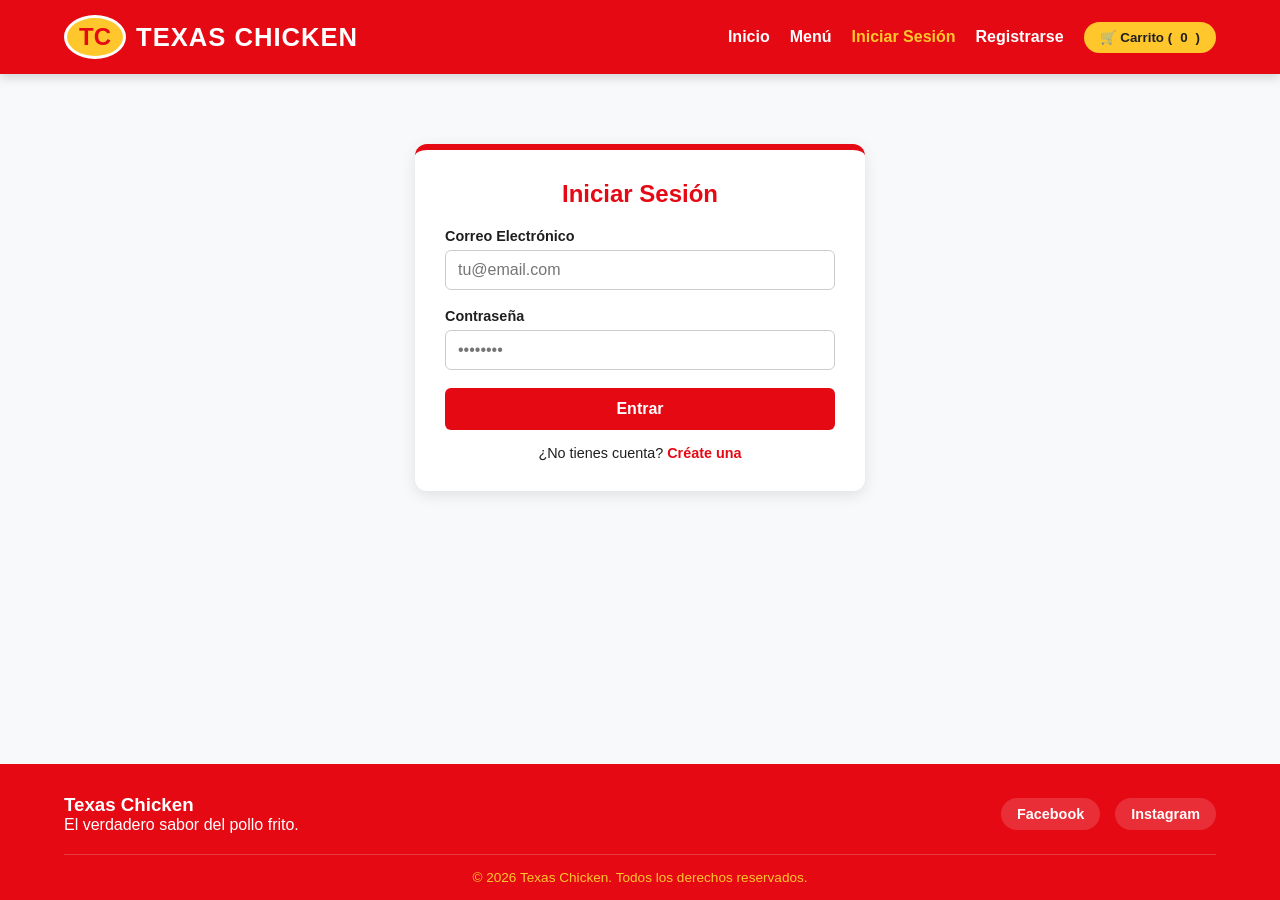
==== login.html @ 424af13c "mas midificaciones" ====
<!DOCTYPE html>
<html lang="es">

<head>
    <meta charset="UTF-8">
    <meta name="viewport" content="width=device-width, initial-scale=1.0">
    <title>Texas Chicken | Iniciar Sesión</title>
    <link rel="stylesheet" href="styles.css">
</head>

<body>

    <!-- NAVBAR -->
    <nav class="navbar">
        <a href="index.html" class="logo">
            <div class="logo-badge">TC</div>
            <div class="logo-text">Texas Chicken</div>
        </a>

        <ul class="nav-links">
            <li><a href="index.html">Inicio</a></li>
            <li><a href="menu.html">Menú</a></li>
            <li><a href="login.html" class="active">Iniciar Sesión</a></li>
            <li><a href="registro.html">Registrarse</a></li>
            <li>
                <button class="btn-cart" id="cart-btn">
                    🛒 Carrito (<span id="cart-counter">0</span>)
                </button>
            </li>
        </ul>
    </nav>

    <!-- CONTENIDO PRINCIPAL -->
    <main class="main-container">
        <section class="page-section">
            <div class="form-container">
                <h2>Iniciar Sesión</h2>
                <form id="form-login">
                    <div class="form-group">
                        <label for="login-email">Correo Electrónico</label>
                        <input type="email" id="login-email" placeholder="tu@email.com" required>
                    </div>
                    <div class="form-group">
                        <label for="login-password">Contraseña</label>
                        <input type="password" id="login-password" placeholder="••••••••" required>
                    </div>
                    <button type="submit" class="btn-submit">Entrar</button>
                </form>

                <!-- ENLACE A REGISTRO -->
                <p class="register-redirect">
                    ¿No tienes cuenta? <a href="registro.html">Créate una</a>
                </p>
            </div>
        </section>
    </main>

    <!-- FOOTER -->
    <footer>
        <div class="footer-content">
            <div>
                <h3>Texas Chicken</h3>
                <p>El verdadero sabor del pollo frito.</p>
            </div>
            <div class="social-links">
                <a href="https://facebook.com" target="_blank" rel="noopener">Facebook</a>
                <a href="https://instagram.com" target="_blank" rel="noopener">Instagram</a>
            </div>
        </div>
        <div class="copyright">
            &copy; 2026 Texas Chicken. Todos los derechos reservados.
        </div>
    </footer>

    <script src="script.js"></script>
</body>

</html>
---- styles.css ----
/* PALETA DE COLORES (ROJO, AMARILLO, BLANCO) */
:root {
  --primary-red: #E50914;
  --secondary-yellow: #FFC72C;
  --accent-dark-red: #B20710;
  --bg-white: #FFFFFF;
  --text-dark: #1F1F1F;
  --light-gray: #F8F9FA;
}

* {
  box-sizing: border-box;
  margin: 0;
  padding: 0;
  font-family: 'Segoe UI', Tahoma, Geneva, Verdana, sans-serif;
}

body {
  background-color: var(--light-gray);
  color: var(--text-dark);
  display: flex;
  flex-direction: column;
  min-height: 100vh;
}

/* NAVBAR */
.navbar {
  background-color: var(--primary-red);
  display: flex;
  justify-content: space-between;
  align-items: center;
  padding: 15px 5%;
  box-shadow: 0 4px 10px rgba(0,0,0,0.15);
  position: sticky;
  top: 0;
  z-index: 100;
}

.logo {
  display: flex;
  align-items: center;
  gap: 10px;
  cursor: pointer;
  text-decoration: none;
}

.logo-badge {
  background-color: var(--secondary-yellow);
  color: var(--primary-red);
  font-weight: 900;
  font-size: 1.5rem;
  padding: 5px 12px;
  border-radius: 50%;
  border: 3px solid var(--bg-white);
}

.logo-text {
  color: var(--bg-white);
  font-size: 1.6rem;
  font-weight: bold;
  letter-spacing: 1px;
  text-transform: uppercase;
}

.nav-links {
  display: flex;
  list-style: none;
  gap: 20px;
  align-items: center;
}

.nav-links a {
  color: var(--bg-white);
  text-decoration: none;
  font-weight: bold;
  font-size: 1rem;
  transition: color 0.2s ease;
}

.nav-links a:hover, 
.nav-links a.active {
  color: var(--secondary-yellow);
}

/* CARRITO EN NAVBAR */
.cart-container {
  position: relative;
}

.btn-cart {
  background-color: var(--secondary-yellow);
  color: var(--text-dark);
  border: none;
  padding: 8px 16px;
  border-radius: 20px;
  font-weight: bold;
  cursor: pointer;
  display: flex;
  align-items: center;
  gap: 8px;
  transition: background-color 0.2s;
}

.btn-cart:hover {
  background-color: #e6b225;
}

/* DESPLEGABLE DEL CARRITO */
.cart-dropdown {
  display: none;
  position: absolute;
  right: 0;
  top: 45px;
  width: 300px;
  background-color: var(--bg-white);
  color: var(--text-dark);
  border-radius: 8px;
  box-shadow: 0 4px 15px rgba(0,0,0,0.2);
  padding: 15px;
  z-index: 1000;
  border-top: 4px solid var(--primary-red);
}

.cart-dropdown.active {
  display: block;
}

.cart-dropdown h4 {
  color: var(--primary-red);
  margin-bottom: 10px;
  border-bottom: 1px solid #eee;
  padding-bottom: 5px;
}

.cart-items-list {
  list-style: none;
  max-height: 200px;
  overflow-y: auto;
  margin-bottom: 10px;
}

.cart-item {
  display: flex;
  justify-content: space-between;
  align-items: center;
  padding: 8px 0;
  border-bottom: 1px solid #eee;
  font-size: 0.9rem;
}

.btn-remove {
  background-color: var(--primary-red);
  color: var(--bg-white);
  border: none;
  border-radius: 50%;
  width: 22px;
  height: 22px;
  cursor: pointer;
  font-weight: bold;
  line-height: 1;
  transition: background-color 0.2s;
}

.btn-remove:hover {
  background-color: var(--accent-dark-red);
}

.cart-total {
  font-weight: bold;
  text-align: right;
  margin-top: 10px;
  font-size: 1rem;
}

/* CONTENEDOR PRINCIPAL */
.main-container {
  flex: 1;
  max-width: 1200px;
  width: 100%;
  margin: 0 auto;
  padding: 30px 20px;
}

.page-section {
  animation: fadeIn 0.3s ease-in-out;
}

@keyframes fadeIn {
  from { opacity: 0; transform: translateY(5px); }
  to { opacity: 1; transform: translateY(0); }
}

/* HERO INICIO */
.hero {
  background: linear-gradient(rgba(0,0,0,0.5), rgba(0,0,0,0.5)), url('https://images.unsplash.com/photo-1626645738196-c2a7c87a8f58?auto=format&fit=crop&w=1200&q=80');
  background-size: cover;
  background-position: center;
  color: var(--bg-white);
  border-radius: 15px;
  padding: 80px 40px;
  text-align: center;
  margin-bottom: 40px;
}

.hero h1 {
  font-size: 3rem;
  margin-bottom: 15px;
  color: var(--secondary-yellow);
  text-shadow: 2px 2px 4px rgba(0,0,0,0.7);
}

.hero p {
  font-size: 1.2rem;
  margin-bottom: 25px;
}

.btn-primary {
  display: inline-block;
  background-color: var(--primary-red);
  color: var(--bg-white);
  border: 2px solid var(--secondary-yellow);
  padding: 12px 30px;
  font-size: 1.1rem;
  font-weight: bold;
  border-radius: 30px;
  text-decoration: none;
  cursor: pointer;
  transition: background-color 0.2s;
}

.btn-primary:hover {
  background-color: var(--accent-dark-red);
}

.features {
  display: grid;
  grid-template-columns: repeat(auto-fit, minmax(250px, 1fr));
  gap: 20px;
  margin-top: 30px;
}

.feature-card {
  background-color: var(--bg-white);
  border-left: 5px solid var(--secondary-yellow);
  padding: 20px;
  border-radius: 8px;
  box-shadow: 0 2px 8px rgba(0,0,0,0.05);
}

/* MENÚ Y PRODUCTOS */
.section-title {
  color: var(--primary-red);
  margin-bottom: 20px;
}

.grid-menu {
  display: grid;
  grid-template-columns: repeat(auto-fill, minmax(260px, 1fr));
  gap: 25px;
}

.card-product {
  background-color: var(--bg-white);
  border-radius: 12px;
  overflow: hidden;
  box-shadow: 0 4px 12px rgba(0,0,0,0.08);
  display: flex;
  flex-direction: column;
  border: 1px solid #eee;
}

.card-product img {
  width: 100%;
  height: 180px;
  object-fit: cover;
}

.card-body {
  padding: 15px;
  display: flex;
  flex-direction: column;
  flex: 1;
}

.card-title {
  font-size: 1.2rem;
  color: var(--primary-red);
  margin-bottom: 8px;
}

.card-desc {
  font-size: 0.9rem;
  color: #666;
  margin-bottom: 15px;
  flex: 1;
}

.card-footer {
  display: flex;
  justify-content: space-between;
  align-items: center;
}

.price {
  font-size: 1.3rem;
  font-weight: bold;
  color: var(--text-dark);
}

.btn-add {
  background-color: var(--secondary-yellow);
  color: var(--text-dark);
  border: none;
  padding: 8px 14px;
  border-radius: 6px;
  font-weight: bold;
  cursor: pointer;
  transition: all 0.2s;
}

.btn-add:hover {
  background-color: var(--primary-red);
  color: var(--bg-white);
}

/* FORMULARIOS */
.form-container {
  max-width: 450px;
  margin: 40px auto;
  background-color: var(--bg-white);
  padding: 30px;
  border-radius: 12px;
  box-shadow: 0 4px 15px rgba(0,0,0,0.1);
  border-top: 6px solid var(--primary-red);
}

.form-container h2 {
  color: var(--primary-red);
  margin-bottom: 20px;
  text-align: center;
}

.form-group {
  margin-bottom: 18px;
}

.form-group label {
  display: block;
  margin-bottom: 6px;
  font-weight: 600;
  font-size: 0.9rem;
}

.form-group input {
  width: 100%;
  padding: 10px 12px;
  border: 1px solid #ccc;
  border-radius: 6px;
  font-size: 1rem;
}

.form-group input:focus {
  outline: none;
  border-color: var(--primary-red);
}

.btn-submit {
  width: 100%;
  background-color: var(--primary-red);
  color: var(--bg-white);
  border: none;
  padding: 12px;
  border-radius: 6px;
  font-size: 1rem;
  font-weight: bold;
  cursor: pointer;
  transition: background-color 0.2s;
}

.btn-submit:hover {
  background-color: var(--accent-dark-red);
}

.register-redirect {
  margin-top: 15px;
  text-align: center;
  font-size: 0.9rem;
}

.register-redirect a {
  color: var(--primary-red);
  text-decoration: none;
  font-weight: bold;
}

.register-redirect a:hover {
  text-decoration: underline;
}

/* FOOTER */
footer {
  background-color: var(--primary-red);
  color: var(--bg-white);
  padding: 30px 5% 15px;
  margin-top: auto;
}

.footer-content {
  display: flex;
  flex-wrap: wrap;
  justify-content: space-between;
  align-items: center;
  gap: 20px;
  max-width: 1200px;
  margin: 0 auto;
  padding-bottom: 20px;
  border-bottom: 1px solid rgba(255,255,255,0.2);
}

.social-links {
  display: flex;
  gap: 15px;
}

.social-links a {
  color: var(--bg-white);
  background-color: rgba(255,255,255,0.15);
  padding: 8px 16px;
  border-radius: 20px;
  text-decoration: none;
  font-size: 0.9rem;
  font-weight: bold;
  transition: background-color 0.2s, color 0.2s;
}

.social-links a:hover {
  background-color: var(--secondary-yellow);
  color: var(--text-dark);
}

.copyright {
  text-align: center;
  padding-top: 15px;
  font-size: 0.85rem;
  color: var(--secondary-yellow);
}
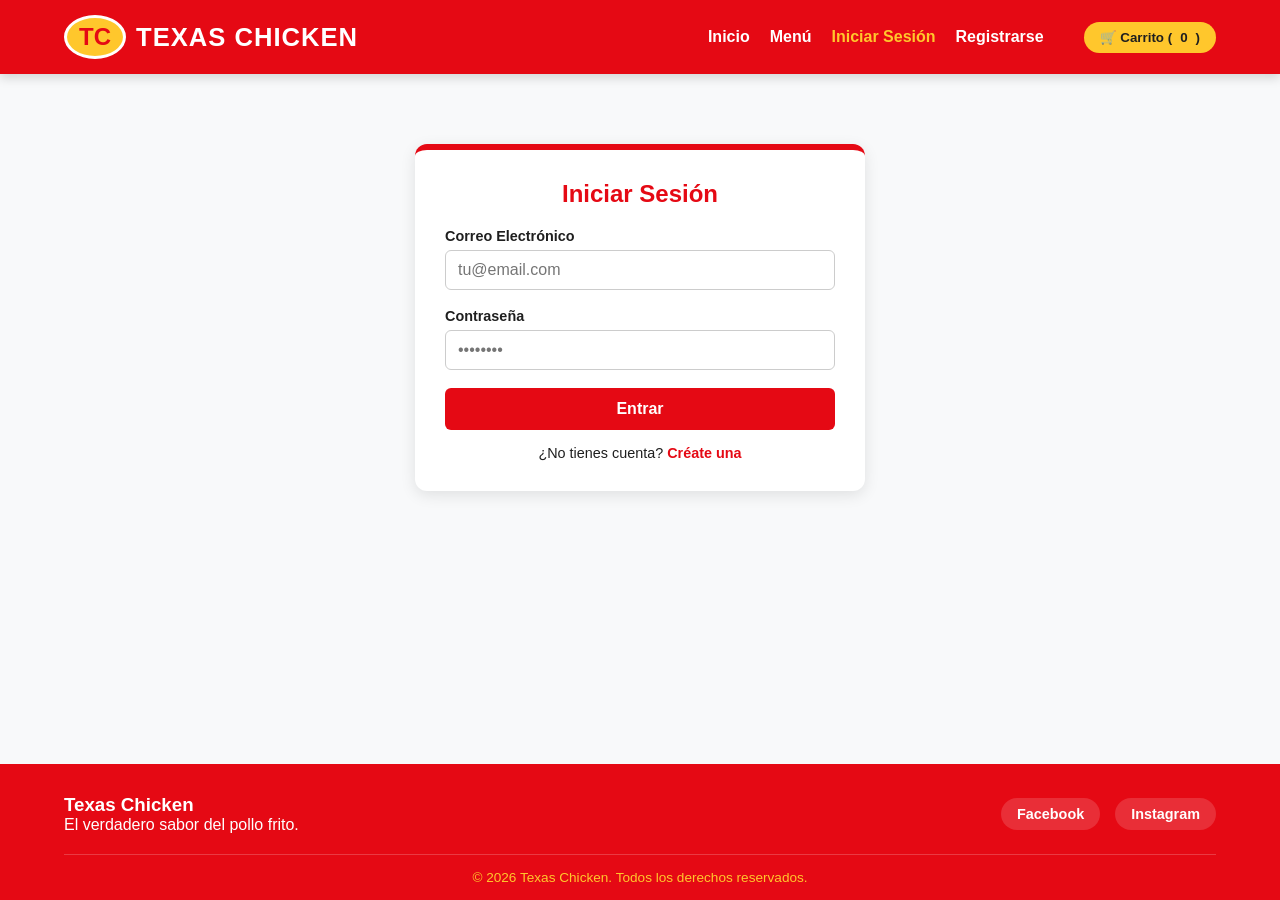
==== commit 8c08fd87: "actualizacion de inicio de sesion" ====
--- a/login.html
+++ b/login.html
@@ -20,8 +20,9 @@
         <ul class="nav-links">
             <li><a href="index.html">Inicio</a></li>
             <li><a href="menu.html">Menú</a></li>
-            <li><a href="login.html" class="active">Iniciar Sesión</a></li>
-            <li><a href="registro.html">Registrarse</a></li>
+            <li><a href="login.html" class="active" data-auth-link="login">Iniciar Sesión</a></li>
+            <li><a href="registro.html" data-auth-link="register">Registrarse</a></li>
+            <li><button class="btn-logout hidden" id="logout-btn" type="button">Cerrar sesión</button></li>
             <li>
                 <button class="btn-cart" id="cart-btn">
                     🛒 Carrito (<span id="cart-counter">0</span>)
@@ -63,8 +64,8 @@
                 <p>El verdadero sabor del pollo frito.</p>
             </div>
             <div class="social-links">
-                <a href="https://facebook.com" target="_blank" rel="noopener">Facebook</a>
-                <a href="https://instagram.com" target="_blank" rel="noopener">Instagram</a>
+                <a href="https://www.facebook.com/p/TEXAS-Cochabamba-61589347496199/" target="_blank" rel="noopener">Facebook</a>
+                <a href="https://www.instagram.com/texascbba/" target="_blank" rel="noopener">Instagram</a>
             </div>
         </div>
         <div class="copyright">
--- a/styles.css
+++ b/styles.css
@@ -80,6 +80,26 @@
 .nav-links a:hover, 
 .nav-links a.active {
   color: var(--secondary-yellow);
+}
+
+.hidden {
+  display: none !important;
+}
+
+.btn-logout {
+  background-color: var(--bg-white);
+  color: var(--primary-red);
+  border: none;
+  padding: 8px 16px;
+  border-radius: 20px;
+  font-weight: bold;
+  cursor: pointer;
+  transition: background-color 0.2s, color 0.2s;
+}
+
+.btn-logout:hover {
+  background-color: var(--secondary-yellow);
+  color: var(--text-dark);
 }
 
 /* CARRITO EN NAVBAR */
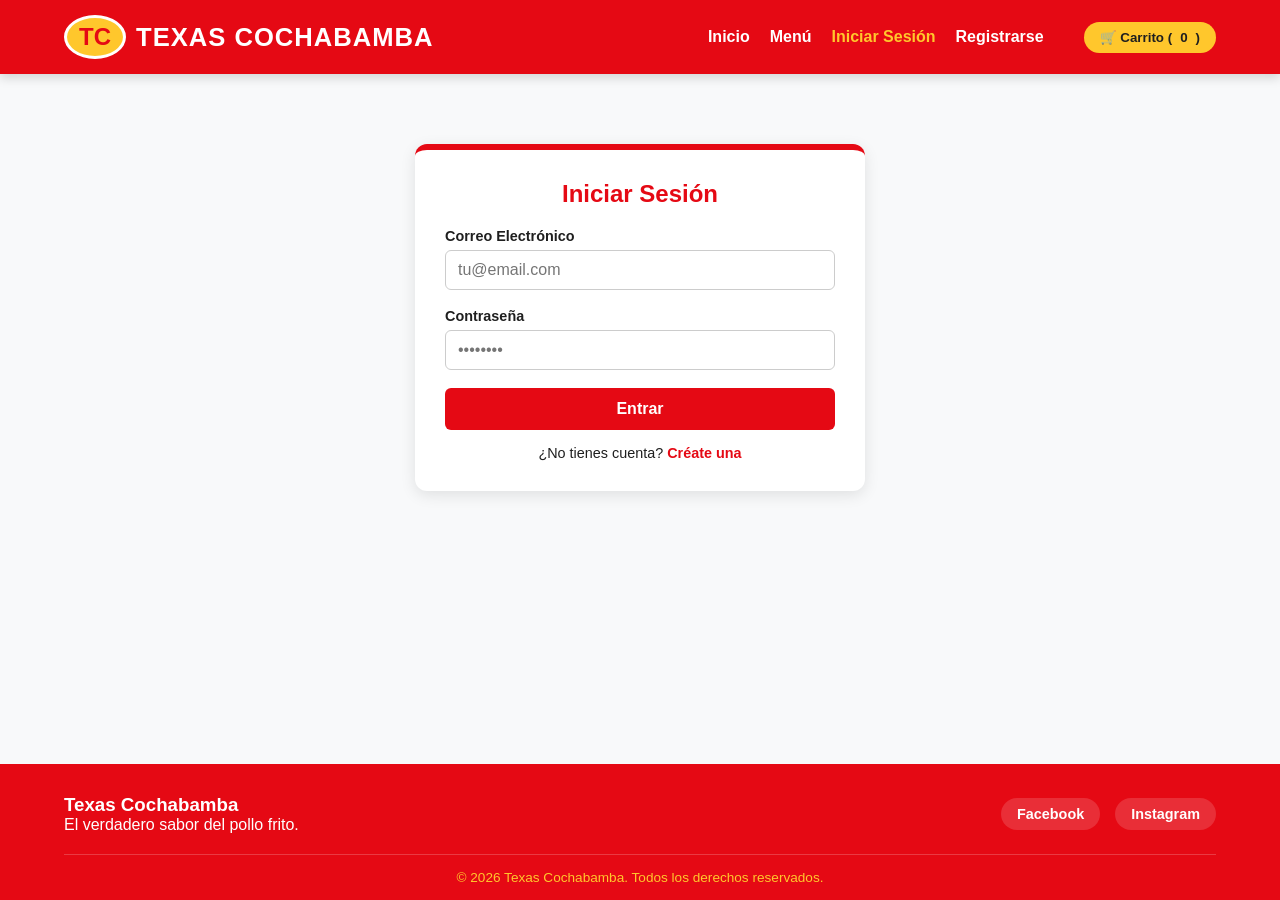
==== commit 29ae0a89: "actualizacion del nombre" ====
--- a/login.html
+++ b/login.html
@@ -4,7 +4,7 @@
 <head>
     <meta charset="UTF-8">
     <meta name="viewport" content="width=device-width, initial-scale=1.0">
-    <title>Texas Chicken | Iniciar Sesión</title>
+    <title>Texas Cochabamba | Iniciar Sesión</title>
     <link rel="stylesheet" href="styles.css">
 </head>
 
@@ -14,7 +14,7 @@
     <nav class="navbar">
         <a href="index.html" class="logo">
             <div class="logo-badge">TC</div>
-            <div class="logo-text">Texas Chicken</div>
+            <div class="logo-text">Texas Cochabamba</div>
         </a>
 
         <ul class="nav-links">
@@ -60,7 +60,7 @@
     <footer>
         <div class="footer-content">
             <div>
-                <h3>Texas Chicken</h3>
+                <h3>Texas Cochabamba</h3>
                 <p>El verdadero sabor del pollo frito.</p>
             </div>
             <div class="social-links">
@@ -69,7 +69,7 @@
             </div>
         </div>
         <div class="copyright">
-            &copy; 2026 Texas Chicken. Todos los derechos reservados.
+            &copy; 2026 Texas Cochabamba. Todos los derechos reservados.
         </div>
     </footer>
 
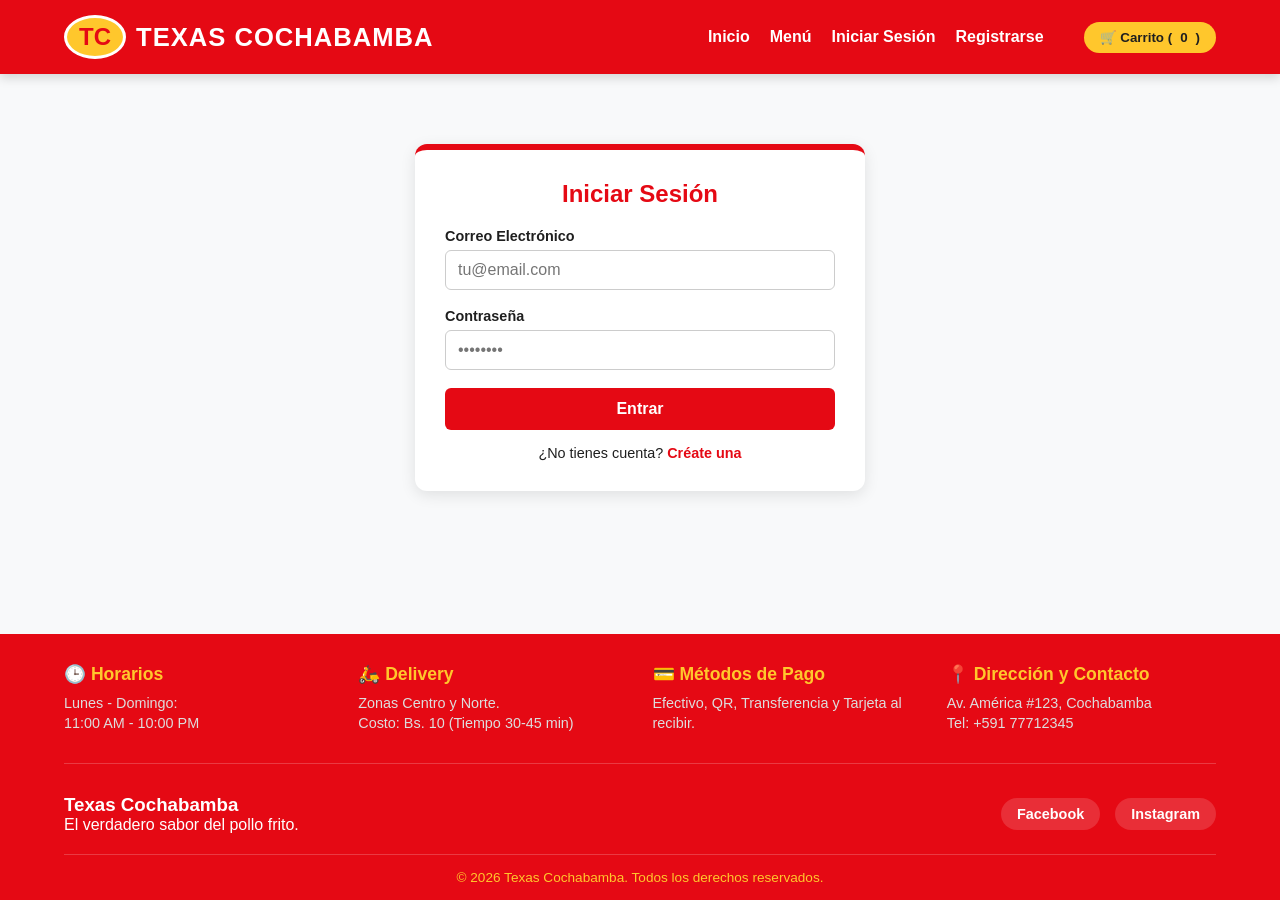
==== commit a965c130: "recomendaciones agregadas" ====
--- a/login.html
+++ b/login.html
@@ -17,16 +17,27 @@
             <div class="logo-text">Texas Cochabamba</div>
         </a>
 
-        <ul class="nav-links">
+        <!-- Botón Hamburguesa para Móviles -->
+        <div class="menu-toggle" id="mobile-menu">☰</div>
+
+        <ul class="nav-links" id="nav-links">
+            <!-- (Nota: Recuerda mantener el class="active" en el <li> de la página correspondiente) -->
             <li><a href="index.html">Inicio</a></li>
             <li><a href="menu.html">Menú</a></li>
-            <li><a href="login.html" class="active" data-auth-link="login">Iniciar Sesión</a></li>
+            <li><a href="login.html" data-auth-link="login">Iniciar Sesión</a></li>
             <li><a href="registro.html" data-auth-link="register">Registrarse</a></li>
             <li><button class="btn-logout hidden" id="logout-btn" type="button">Cerrar sesión</button></li>
             <li>
-                <button class="btn-cart" id="cart-btn">
-                    🛒 Carrito (<span id="cart-counter">0</span>)
-                </button>
+                <div class="cart-container">
+                    <button class="btn-cart" id="cart-btn">
+                        🛒 Carrito (<span id="cart-counter">0</span>)
+                    </button>
+                    <div class="cart-dropdown" id="cartDropdown">
+                        <h4>Tu Pedido</h4>
+                        <ul class="cart-items-list" id="cartItemsList"></ul>
+                        <div class="cart-total">Total: Bs.<span id="cartTotal">0.00</span></div>
+                    </div>
+                </div>
             </li>
         </ul>
     </nav>
@@ -58,13 +69,32 @@
 
     <!-- FOOTER -->
     <footer>
+        <div class="footer-info">
+            <div class="info-box">
+                <h4>🕒 Horarios</h4>
+                <p>Lunes - Domingo:<br>11:00 AM - 10:00 PM</p>
+            </div>
+            <div class="info-box">
+                <h4>🛵 Delivery</h4>
+                <p>Zonas Centro y Norte.<br>Costo: Bs. 10 (Tiempo 30-45 min)</p>
+            </div>
+            <div class="info-box">
+                <h4>💳 Métodos de Pago</h4>
+                <p>Efectivo, QR, Transferencia y Tarjeta al recibir.</p>
+            </div>
+            <div class="info-box">
+                <h4>📍 Dirección y Contacto</h4>
+                <p>Av. América #123, Cochabamba<br>Tel: +591 77712345</p>
+            </div>
+        </div>
         <div class="footer-content">
             <div>
                 <h3>Texas Cochabamba</h3>
                 <p>El verdadero sabor del pollo frito.</p>
             </div>
             <div class="social-links">
-                <a href="https://www.facebook.com/p/TEXAS-Cochabamba-61589347496199/" target="_blank" rel="noopener">Facebook</a>
+                <a href="https://www.facebook.com/p/TEXAS-Cochabamba-61589347496199/" target="_blank"
+                    rel="noopener">Facebook</a>
                 <a href="https://www.instagram.com/texascbba/" target="_blank" rel="noopener">Instagram</a>
             </div>
         </div>
--- a/styles.css
+++ b/styles.css
@@ -15,6 +15,12 @@
   font-family: 'Segoe UI', Tahoma, Geneva, Verdana, sans-serif;
 }
 
+/* FIX CRÍTICO: Prevenir scroll horizontal en móviles */
+html, body {
+  overflow-x: hidden;
+  width: 100%;
+}
+
 body {
   background-color: var(--light-gray);
   color: var(--text-dark);
@@ -30,7 +36,7 @@
   justify-content: space-between;
   align-items: center;
   padding: 15px 5%;
-  box-shadow: 0 4px 10px rgba(0,0,0,0.15);
+  box-shadow: 0 4px 10px rgba(0, 0, 0, 0.15);
   position: sticky;
   top: 0;
   z-index: 100;
@@ -62,6 +68,15 @@
   text-transform: uppercase;
 }
 
+/* MENÚ HAMBURGUESA */
+.menu-toggle {
+  display: none; /* Oculto en PC */
+  color: var(--bg-white);
+  font-size: 2rem;
+  cursor: pointer;
+  user-select: none;
+}
+
 .nav-links {
   display: flex;
   list-style: none;
@@ -77,7 +92,7 @@
   transition: color 0.2s ease;
 }
 
-.nav-links a:hover, 
+.nav-links a:hover,
 .nav-links a.active {
   color: var(--secondary-yellow);
 }
@@ -103,9 +118,7 @@
 }
 
 /* CARRITO EN NAVBAR */
-.cart-container {
-  position: relative;
-}
+.cart-container { position: relative; }
 
 .btn-cart {
   background-color: var(--secondary-yellow);
@@ -121,9 +134,7 @@
   transition: background-color 0.2s;
 }
 
-.btn-cart:hover {
-  background-color: #e6b225;
-}
+.btn-cart:hover { background-color: #e6b225; }
 
 /* DESPLEGABLE DEL CARRITO */
 .cart-dropdown {
@@ -131,336 +142,134 @@
   position: absolute;
   right: 0;
   top: 45px;
-  width: 300px;
+  width: 320px;
   background-color: var(--bg-white);
   color: var(--text-dark);
   border-radius: 8px;
-  box-shadow: 0 4px 15px rgba(0,0,0,0.2);
+  box-shadow: 0 4px 15px rgba(0, 0, 0, 0.2);
   padding: 15px;
   z-index: 1000;
   border-top: 4px solid var(--primary-red);
 }
 
-.cart-dropdown.active {
-  display: block;
-}
-
-.cart-dropdown h4 {
-  color: var(--primary-red);
-  margin-bottom: 10px;
-  border-bottom: 1px solid #eee;
-  padding-bottom: 5px;
-}
-
-.cart-items-list {
-  list-style: none;
-  max-height: 200px;
-  overflow-y: auto;
-  margin-bottom: 10px;
-}
-
-.cart-item {
-  display: flex;
-  justify-content: space-between;
-  align-items: center;
-  padding: 8px 0;
-  border-bottom: 1px solid #eee;
-  font-size: 0.9rem;
-}
-
-.btn-remove {
-  background-color: var(--primary-red);
-  color: var(--bg-white);
-  border: none;
-  border-radius: 50%;
-  width: 22px;
-  height: 22px;
-  cursor: pointer;
-  font-weight: bold;
-  line-height: 1;
-  transition: background-color 0.2s;
-}
-
-.btn-remove:hover {
-  background-color: var(--accent-dark-red);
-}
-
-.cart-total {
-  font-weight: bold;
-  text-align: right;
-  margin-top: 10px;
-  font-size: 1rem;
-}
+.cart-dropdown.active { display: block; }
+.cart-dropdown h4 { color: var(--primary-red); margin-bottom: 10px; border-bottom: 1px solid #eee; padding-bottom: 5px; }
+.cart-items-list { list-style: none; max-height: 200px; overflow-y: auto; margin-bottom: 10px; }
+.cart-item { display: flex; justify-content: space-between; align-items: center; padding: 8px 0; border-bottom: 1px solid #eee; font-size: 0.9rem; }
+.btn-remove { background-color: var(--primary-red); color: var(--bg-white); border: none; border-radius: 50%; width: 22px; height: 22px; cursor: pointer; font-weight: bold; line-height: 1; transition: 0.2s; }
+.btn-remove:hover { background-color: var(--accent-dark-red); }
+.cart-total { font-weight: bold; text-align: right; margin-top: 10px; font-size: 1rem; }
 
 /* CONTENEDOR PRINCIPAL */
-.main-container {
-  flex: 1;
-  max-width: 1200px;
-  width: 100%;
-  margin: 0 auto;
-  padding: 30px 20px;
-}
-
-.page-section {
-  animation: fadeIn 0.3s ease-in-out;
-}
-
-@keyframes fadeIn {
-  from { opacity: 0; transform: translateY(5px); }
-  to { opacity: 1; transform: translateY(0); }
-}
+.main-container { flex: 1; max-width: 1200px; width: 100%; margin: 0 auto; padding: 30px 20px; }
+.page-section { animation: fadeIn 0.3s ease-in-out; }
+@keyframes fadeIn { from { opacity: 0; transform: translateY(5px); } to { opacity: 1; transform: translateY(0); } }
 
 /* HERO INICIO */
 .hero {
-  background: linear-gradient(rgba(0,0,0,0.5), rgba(0,0,0,0.5)), url('https://images.unsplash.com/photo-1626645738196-c2a7c87a8f58?auto=format&fit=crop&w=1200&q=80');
-  background-size: cover;
-  background-position: center;
-  color: var(--bg-white);
-  border-radius: 15px;
-  padding: 80px 40px;
-  text-align: center;
-  margin-bottom: 40px;
-}
-
-.hero h1 {
-  font-size: 3rem;
-  margin-bottom: 15px;
-  color: var(--secondary-yellow);
-  text-shadow: 2px 2px 4px rgba(0,0,0,0.7);
-}
-
-.hero p {
-  font-size: 1.2rem;
-  margin-bottom: 25px;
-}
-
-.btn-primary {
-  display: inline-block;
-  background-color: var(--primary-red);
-  color: var(--bg-white);
-  border: 2px solid var(--secondary-yellow);
-  padding: 12px 30px;
-  font-size: 1.1rem;
-  font-weight: bold;
-  border-radius: 30px;
-  text-decoration: none;
-  cursor: pointer;
-  transition: background-color 0.2s;
-}
-
-.btn-primary:hover {
-  background-color: var(--accent-dark-red);
-}
-
-.features {
-  display: grid;
-  grid-template-columns: repeat(auto-fit, minmax(250px, 1fr));
-  gap: 20px;
-  margin-top: 30px;
-}
-
-.feature-card {
-  background-color: var(--bg-white);
-  border-left: 5px solid var(--secondary-yellow);
-  padding: 20px;
-  border-radius: 8px;
-  box-shadow: 0 2px 8px rgba(0,0,0,0.05);
-}
+  background: linear-gradient(rgba(0, 0, 0, 0.5), rgba(0, 0, 0, 0.5)), url('https://images.unsplash.com/photo-1626645738196-c2a7c87a8f58?auto=format&fit=crop&w=1200&q=80');
+  background-size: cover; background-position: center; color: var(--bg-white);
+  border-radius: 15px; padding: 80px 40px; text-align: center; margin-bottom: 40px;
+}
+.hero h1 { font-size: 3rem; margin-bottom: 15px; color: var(--secondary-yellow); text-shadow: 2px 2px 4px rgba(0, 0, 0, 0.7); }
+.hero p { font-size: 1.2rem; margin-bottom: 25px; }
+.btn-primary { display: inline-block; background-color: var(--primary-red); color: var(--bg-white); border: 2px solid var(--secondary-yellow); padding: 12px 30px; font-size: 1.1rem; font-weight: bold; border-radius: 30px; text-decoration: none; cursor: pointer; transition: 0.2s; }
+.btn-primary:hover { background-color: var(--accent-dark-red); }
+.features { display: grid; grid-template-columns: repeat(auto-fit, minmax(250px, 1fr)); gap: 20px; margin-top: 30px; }
+.feature-card { background-color: var(--bg-white); border-left: 5px solid var(--secondary-yellow); padding: 20px; border-radius: 8px; box-shadow: 0 2px 8px rgba(0, 0, 0, 0.05); }
 
 /* MENÚ Y PRODUCTOS */
-.section-title {
-  color: var(--primary-red);
-  margin-bottom: 20px;
-}
-
-.grid-menu {
-  display: grid;
-  grid-template-columns: repeat(auto-fill, minmax(260px, 1fr));
-  gap: 25px;
-}
-
-.card-product {
-  background-color: var(--bg-white);
-  border-radius: 12px;
-  overflow: hidden;
-  box-shadow: 0 4px 12px rgba(0,0,0,0.08);
-  display: flex;
-  flex-direction: column;
-  border: 1px solid #eee;
-}
-
-.card-product img {
-  width: 100%;
-  height: 180px;
-  object-fit: cover;
-}
-
-.card-body {
-  padding: 15px;
-  display: flex;
-  flex-direction: column;
-  flex: 1;
-}
-
-.card-title {
-  font-size: 1.2rem;
-  color: var(--primary-red);
-  margin-bottom: 8px;
-}
-
-.card-desc {
-  font-size: 0.9rem;
-  color: #666;
-  margin-bottom: 15px;
-  flex: 1;
-}
-
-.card-footer {
-  display: flex;
-  justify-content: space-between;
-  align-items: center;
-}
-
-.price {
-  font-size: 1.3rem;
-  font-weight: bold;
-  color: var(--text-dark);
-}
-
-.btn-add {
-  background-color: var(--secondary-yellow);
-  color: var(--text-dark);
-  border: none;
-  padding: 8px 14px;
-  border-radius: 6px;
-  font-weight: bold;
-  cursor: pointer;
-  transition: all 0.2s;
-}
-
-.btn-add:hover {
-  background-color: var(--primary-red);
-  color: var(--bg-white);
-}
+.section-title { color: var(--primary-red); margin-bottom: 20px; }
+.grid-menu { display: grid; grid-template-columns: repeat(auto-fill, minmax(250px, 1fr)); gap: 25px; }
+.card-product { background-color: var(--bg-white); border-radius: 12px; overflow: hidden; box-shadow: 0 4px 12px rgba(0, 0, 0, 0.08); display: flex; flex-direction: column; border: 1px solid #eee; }
+.card-product img { width: 100%; height: 180px; object-fit: cover; }
+.card-body { padding: 15px; display: flex; flex-direction: column; flex: 1; }
+.card-title { font-size: 1.2rem; color: var(--primary-red); margin-bottom: 8px; }
+.card-desc { font-size: 0.9rem; color: #666; margin-bottom: 15px; flex: 1; }
+.card-footer { display: flex; justify-content: space-between; align-items: center; }
+.price { font-size: 1.3rem; font-weight: bold; color: var(--text-dark); }
+.btn-add { background-color: var(--secondary-yellow); color: var(--text-dark); border: none; padding: 8px 14px; border-radius: 6px; font-weight: bold; cursor: pointer; transition: all 0.2s; }
+.btn-add:hover { background-color: var(--primary-red); color: var(--bg-white); }
 
 /* FORMULARIOS */
-.form-container {
-  max-width: 450px;
-  margin: 40px auto;
-  background-color: var(--bg-white);
-  padding: 30px;
-  border-radius: 12px;
-  box-shadow: 0 4px 15px rgba(0,0,0,0.1);
-  border-top: 6px solid var(--primary-red);
-}
-
-.form-container h2 {
-  color: var(--primary-red);
-  margin-bottom: 20px;
-  text-align: center;
-}
-
-.form-group {
-  margin-bottom: 18px;
-}
-
-.form-group label {
-  display: block;
-  margin-bottom: 6px;
-  font-weight: 600;
-  font-size: 0.9rem;
-}
-
-.form-group input {
-  width: 100%;
-  padding: 10px 12px;
-  border: 1px solid #ccc;
-  border-radius: 6px;
-  font-size: 1rem;
-}
-
-.form-group input:focus {
-  outline: none;
-  border-color: var(--primary-red);
-}
-
-.btn-submit {
-  width: 100%;
-  background-color: var(--primary-red);
-  color: var(--bg-white);
-  border: none;
-  padding: 12px;
-  border-radius: 6px;
-  font-size: 1rem;
-  font-weight: bold;
-  cursor: pointer;
-  transition: background-color 0.2s;
-}
-
-.btn-submit:hover {
-  background-color: var(--accent-dark-red);
-}
-
-.register-redirect {
-  margin-top: 15px;
-  text-align: center;
-  font-size: 0.9rem;
-}
-
-.register-redirect a {
-  color: var(--primary-red);
-  text-decoration: none;
-  font-weight: bold;
-}
-
-.register-redirect a:hover {
-  text-decoration: underline;
-}
-
-/* FOOTER */
-footer {
-  background-color: var(--primary-red);
-  color: var(--bg-white);
-  padding: 30px 5% 15px;
-  margin-top: auto;
-}
-
-.footer-content {
-  display: flex;
-  flex-wrap: wrap;
-  justify-content: space-between;
-  align-items: center;
-  gap: 20px;
-  max-width: 1200px;
-  margin: 0 auto;
-  padding-bottom: 20px;
-  border-bottom: 1px solid rgba(255,255,255,0.2);
-}
-
-.social-links {
-  display: flex;
-  gap: 15px;
-}
-
-.social-links a {
-  color: var(--bg-white);
-  background-color: rgba(255,255,255,0.15);
-  padding: 8px 16px;
-  border-radius: 20px;
-  text-decoration: none;
-  font-size: 0.9rem;
-  font-weight: bold;
-  transition: background-color 0.2s, color 0.2s;
-}
-
-.social-links a:hover {
-  background-color: var(--secondary-yellow);
-  color: var(--text-dark);
-}
-
-.copyright {
-  text-align: center;
-  padding-top: 15px;
-  font-size: 0.85rem;
-  color: var(--secondary-yellow);
+.form-container { max-width: 450px; margin: 40px auto; background-color: var(--bg-white); padding: 30px; border-radius: 12px; box-shadow: 0 4px 15px rgba(0, 0, 0, 0.1); border-top: 6px solid var(--primary-red); }
+.form-container h2 { color: var(--primary-red); margin-bottom: 20px; text-align: center; }
+.form-group { margin-bottom: 18px; }
+.form-group label { display: block; margin-bottom: 6px; font-weight: 600; font-size: 0.9rem; }
+.form-group input { width: 100%; padding: 10px 12px; border: 1px solid #ccc; border-radius: 6px; font-size: 1rem; }
+.form-group input:focus { outline: none; border-color: var(--primary-red); }
+.btn-submit { width: 100%; background-color: var(--primary-red); color: var(--bg-white); border: none; padding: 12px; border-radius: 6px; font-size: 1rem; font-weight: bold; cursor: pointer; transition: 0.2s; }
+.btn-submit:hover { background-color: var(--accent-dark-red); }
+.register-redirect { margin-top: 15px; text-align: center; font-size: 0.9rem; }
+.register-redirect a { color: var(--primary-red); text-decoration: none; font-weight: bold; }
+
+/* FOOTER & INFO */
+footer { background-color: var(--primary-red); color: var(--bg-white); padding: 30px 5% 15px; margin-top: auto; }
+.footer-info { display: grid; grid-template-columns: repeat(auto-fit, minmax(200px, 1fr)); gap: 25px; max-width: 1200px; margin: 0 auto 30px; padding-bottom: 30px; border-bottom: 1px solid rgba(255, 255, 255, 0.2); }
+.info-box h4 { color: var(--secondary-yellow); margin-bottom: 8px; font-size: 1.1rem; }
+.info-box p { font-size: 0.9rem; line-height: 1.4; color: #ddd; }
+.footer-content { display: flex; flex-wrap: wrap; justify-content: space-between; align-items: center; gap: 20px; max-width: 1200px; margin: 0 auto; padding-bottom: 20px; border-bottom: 1px solid rgba(255, 255, 255, 0.2); }
+.social-links { display: flex; gap: 15px; }
+.social-links a { color: var(--bg-white); background-color: rgba(255, 255, 255, 0.15); padding: 8px 16px; border-radius: 20px; text-decoration: none; font-size: 0.9rem; font-weight: bold; transition: 0.2s; }
+.social-links a:hover { background-color: var(--secondary-yellow); color: var(--text-dark); }
+.copyright { text-align: center; padding-top: 15px; font-size: 0.85rem; color: var(--secondary-yellow); }
+
+/* NAVEGACIÓN DE CATEGORÍAS */
+html { scroll-behavior: smooth; scroll-padding-top: 150px; }
+.menu-categories-nav { display: flex; gap: 10px; overflow-x: auto; padding: 15px 5px; margin-bottom: 30px; position: sticky; top: 80px; background-color: var(--light-gray); z-index: 90; border-radius: 8px; }
+.cat-btn { background-color: var(--bg-white); color: var(--text-dark); text-decoration: none; padding: 10px 18px; border-radius: 25px; font-weight: bold; font-size: 0.95rem; white-space: nowrap; border: 2px solid var(--secondary-yellow); transition: 0.2s ease; }
+.cat-btn:hover { background-color: var(--primary-red); color: var(--bg-white); border-color: var(--primary-red); }
+.menu-category-group { margin-bottom: 40px; }
+.category-title { color: var(--primary-red); font-size: 1.5rem; margin-bottom: 15px; padding-bottom: 5px; border-bottom: 2px solid var(--secondary-yellow); }
+
+/* COMPONENTES INYECTADOS JS: TOASTS Y MODAL (Priority 3 & 4) */
+.toast-container { position: fixed; bottom: 20px; right: 20px; z-index: 3000; display: flex; flex-direction: column; gap: 10px; }
+.toast { background: var(--text-dark); color: #fff; padding: 15px 20px; border-radius: 8px; box-shadow: 0 4px 10px rgba(0,0,0,0.3); font-size: 0.95rem; display: flex; align-items: center; gap: 10px; border-left: 4px solid var(--secondary-yellow); animation: slideIn 0.3s forwards; }
+@keyframes slideIn { from { transform: translateX(100%); opacity: 0; } to { transform: translateX(0); opacity: 1; } }
+@keyframes slideOut { from { transform: translateX(0); opacity: 1; } to { transform: translateX(100%); opacity: 0; } }
+
+.modal { display: none; position: fixed; top: 0; left: 0; width: 100%; height: 100%; background: rgba(0,0,0,0.6); z-index: 2000; align-items: center; justify-content: center; backdrop-filter: blur(3px); }
+.modal.active { display: flex; }
+.modal-content { background: #fff; padding: 30px; border-radius: 12px; max-width: 450px; width: 90%; text-align: center; position: relative; box-shadow: 0 10px 25px rgba(0,0,0,0.2); }
+.modal-close { position: absolute; top: 15px; right: 20px; font-size: 1.5rem; cursor: pointer; color: #888; }
+.modal-content h2 { color: var(--primary-red); margin-bottom: 10px; }
+.order-summary-box { background: var(--light-gray); padding: 15px; border-radius: 8px; margin: 15px 0; border: 1px dashed #ccc; text-align: left; }
+.modal-next-steps { font-size: 0.9rem; color: #555; line-height: 1.5; margin-bottom: 20px; }
+
+/* =========================================
+   MEDIA QUERIES - RESPONSIVE (MÓVIL)
+========================================= */
+@media (max-width: 768px) {
+  .logo-text { font-size: 1.2rem; }
+  .menu-toggle { display: block; }
+  
+  .nav-links {
+    display: none;
+    flex-direction: column;
+    position: absolute;
+    top: 100%; left: 0; width: 100%;
+    background-color: var(--primary-red);
+    padding: 20px 0;
+    box-shadow: 0 10px 10px rgba(0, 0, 0, 0.2);
+    align-items: stretch; /* Botones ocupan todo el ancho */
+  }
+  
+  .nav-links.active { display: flex; }
+  
+  .nav-links li { text-align: center; margin: 5px 0; padding: 0 20px;}
+  
+  .btn-logout { width: 100%; }
+  
+  /* Ajuste del carrito en móvil para que no se salga de pantalla */
+  .cart-container { position: static; } /* Reseteamos position para que el absolute dependa del navbar */
+  .cart-dropdown {
+    width: 90%;
+    right: 5%;
+    top: 300px; /* Queda debajo del menú desplegado */
+    margin: 0 auto;
+  }
+  
+  .btn-cart { justify-content: center; width: 100%; margin: 10px 0; }
+  .hero { padding: 40px 20px; }
+  .hero h1 { font-size: 2rem; }
 }
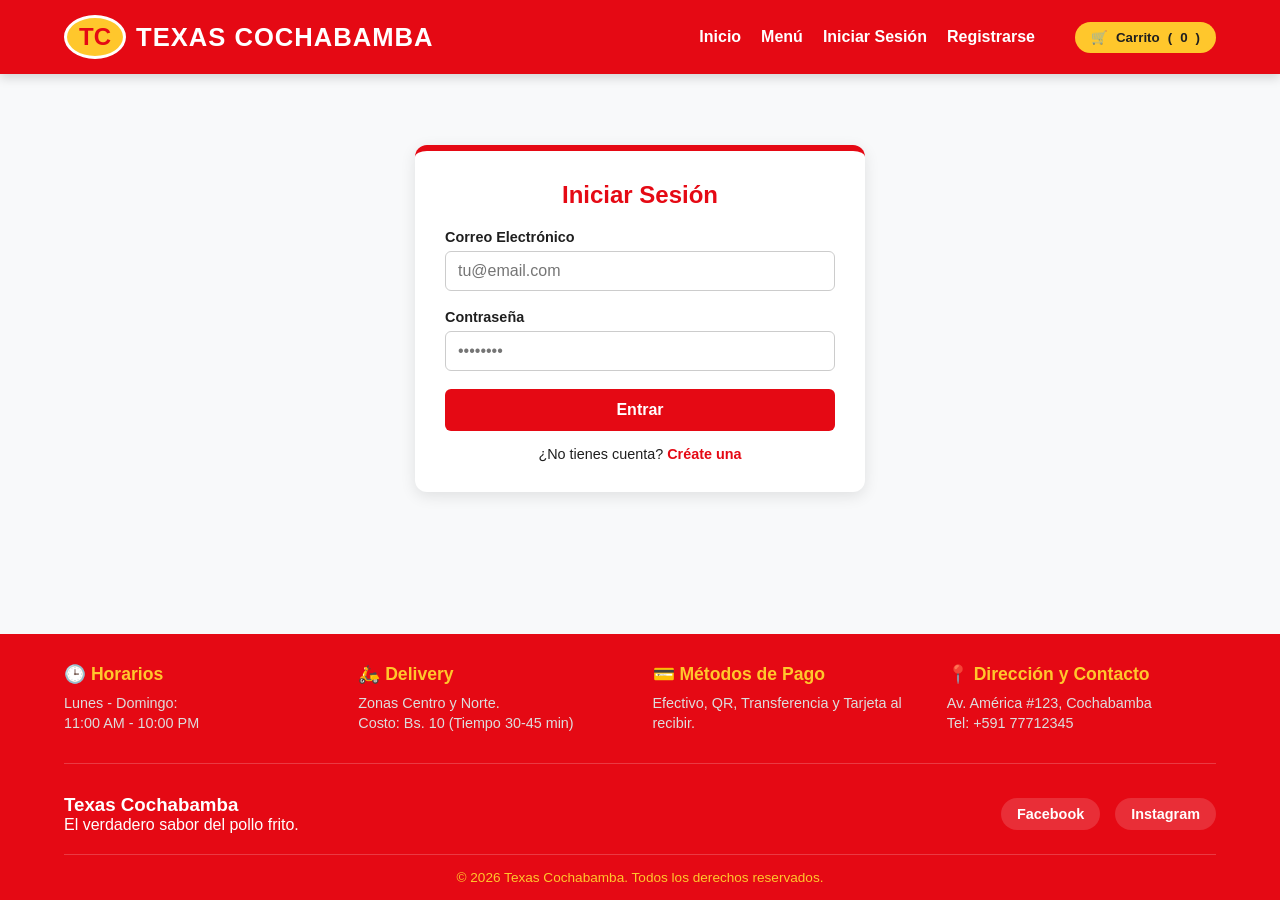
==== commit 551abf9e: "ultimos retoques a las recomendaiones" ====
--- a/login.html
+++ b/login.html
@@ -10,36 +10,39 @@
 
 <body>
 
-    <!-- NAVBAR -->
+    <!-- NAVBAR (Barra Fija) -->
     <nav class="navbar">
         <a href="index.html" class="logo">
             <div class="logo-badge">TC</div>
             <div class="logo-text">Texas Cochabamba</div>
         </a>
 
-        <!-- Botón Hamburguesa para Móviles -->
-        <div class="menu-toggle" id="mobile-menu">☰</div>
-
+        <!-- Enlaces de navegación (Se ocultan en móvil) -->
         <ul class="nav-links" id="nav-links">
-            <!-- (Nota: Recuerda mantener el class="active" en el <li> de la página correspondiente) -->
             <li><a href="index.html">Inicio</a></li>
             <li><a href="menu.html">Menú</a></li>
             <li><a href="login.html" data-auth-link="login">Iniciar Sesión</a></li>
             <li><a href="registro.html" data-auth-link="register">Registrarse</a></li>
             <li><button class="btn-logout hidden" id="logout-btn" type="button">Cerrar sesión</button></li>
-            <li>
-                <div class="cart-container">
-                    <button class="btn-cart" id="cart-btn">
-                        🛒 Carrito (<span id="cart-counter">0</span>)
-                    </button>
-                    <div class="cart-dropdown" id="cartDropdown">
-                        <h4>Tu Pedido</h4>
-                        <ul class="cart-items-list" id="cartItemsList"></ul>
-                        <div class="cart-total">Total: Bs.<span id="cartTotal">0.00</span></div>
-                    </div>
+        </ul>
+
+        <!-- Acciones Derecha: Menú y Carrito (Siempre visibles en móvil) -->
+        <div class="nav-right-actions">
+            <!-- Botón Hamburguesa -->
+            <div class="menu-toggle" id="mobile-menu">☰</div>
+
+            <!-- Contenedor del carrito -->
+            <div class="cart-container">
+                <button class="btn-cart" id="cart-btn">
+                    🛒 <span class="cart-text">Carrito</span> (<span id="cart-counter">0</span>)
+                </button>
+                <div class="cart-dropdown" id="cartDropdown">
+                    <h4>Tu Pedido</h4>
+                    <ul class="cart-items-list" id="cartItemsList"></ul>
+                    <div class="cart-total">Total: Bs.<span id="cartTotal">0.00</span></div>
                 </div>
-            </li>
-        </ul>
+            </div>
+        </div>
     </nav>
 
     <!-- CONTENIDO PRINCIPAL -->
--- a/styles.css
+++ b/styles.css
@@ -27,9 +27,11 @@
   display: flex;
   flex-direction: column;
   min-height: 100vh;
-}
-
-/* NAVBAR */
+  /* IMPORTANTE: Añadimos padding para que la barra fija no tape el contenido */
+  padding-top: 75px; 
+}
+
+/* NAVBAR FIJO PARA SIEMPRE */
 .navbar {
   background-color: var(--primary-red);
   display: flex;
@@ -37,9 +39,13 @@
   align-items: center;
   padding: 15px 5%;
   box-shadow: 0 4px 10px rgba(0, 0, 0, 0.15);
-  position: sticky;
+  
+  /* Esto asegura que SIEMPRE te siga al hacer scroll */
+  position: fixed;
   top: 0;
-  z-index: 100;
+  left: 0;
+  width: 100%;
+  z-index: 9999;
 }
 
 .logo {
@@ -77,11 +83,20 @@
   user-select: none;
 }
 
+.nav-right-actions {
+  display: flex;
+  align-items: center;
+  gap: 15px;
+}
+
 .nav-links {
   display: flex;
   list-style: none;
   gap: 20px;
   align-items: center;
+  flex: 1;
+  justify-content: flex-end;
+  padding-right: 20px;
 }
 
 .nav-links a {
@@ -240,36 +255,41 @@
    MEDIA QUERIES - RESPONSIVE (MÓVIL)
 ========================================= */
 @media (max-width: 768px) {
-  .logo-text { font-size: 1.2rem; }
-  .menu-toggle { display: block; }
+  .logo-text { font-size: 1rem; } /* Más pequeño para que quepa todo arriba */
+  .cart-container { order: 1; }     /* El carrito va primero (más a la izquierda) */
+  .menu-toggle { display: block; order: 2; } /* La hamburguesa va después (a la derecha del carrito) */
+  
+  /* Ocultamos la palabra "Carrito" en celulares para ahorrar espacio, solo queda el icono y el número */
+  .cart-text { display: none; }
+  
+  .nav-right-actions { gap: 10px; }
   
   .nav-links {
     display: none;
     flex-direction: column;
     position: absolute;
-    top: 100%; left: 0; width: 100%;
+    top: 100%; 
+    left: 0; 
+    width: 100%;
     background-color: var(--primary-red);
     padding: 20px 0;
     box-shadow: 0 10px 10px rgba(0, 0, 0, 0.2);
-    align-items: stretch; /* Botones ocupan todo el ancho */
+    align-items: stretch;
   }
   
   .nav-links.active { display: flex; }
-  
-  .nav-links li { text-align: center; margin: 5px 0; padding: 0 20px;}
+  .nav-links li { text-align: center; margin: 5px 0; padding: 0 20px; }
   
   .btn-logout { width: 100%; }
   
-  /* Ajuste del carrito en móvil para que no se salga de pantalla */
-  .cart-container { position: static; } /* Reseteamos position para que el absolute dependa del navbar */
+  /* Ajuste del desplegable del carrito en móvil */
   .cart-dropdown {
-    width: 90%;
+    width: 280px;
     right: 5%;
-    top: 300px; /* Queda debajo del menú desplegado */
-    margin: 0 auto;
+    top: 55px; /* Se abre justo debajo del carrito */
   }
   
-  .btn-cart { justify-content: center; width: 100%; margin: 10px 0; }
+  .btn-cart { margin: 0; }
   .hero { padding: 40px 20px; }
   .hero h1 { font-size: 2rem; }
 }
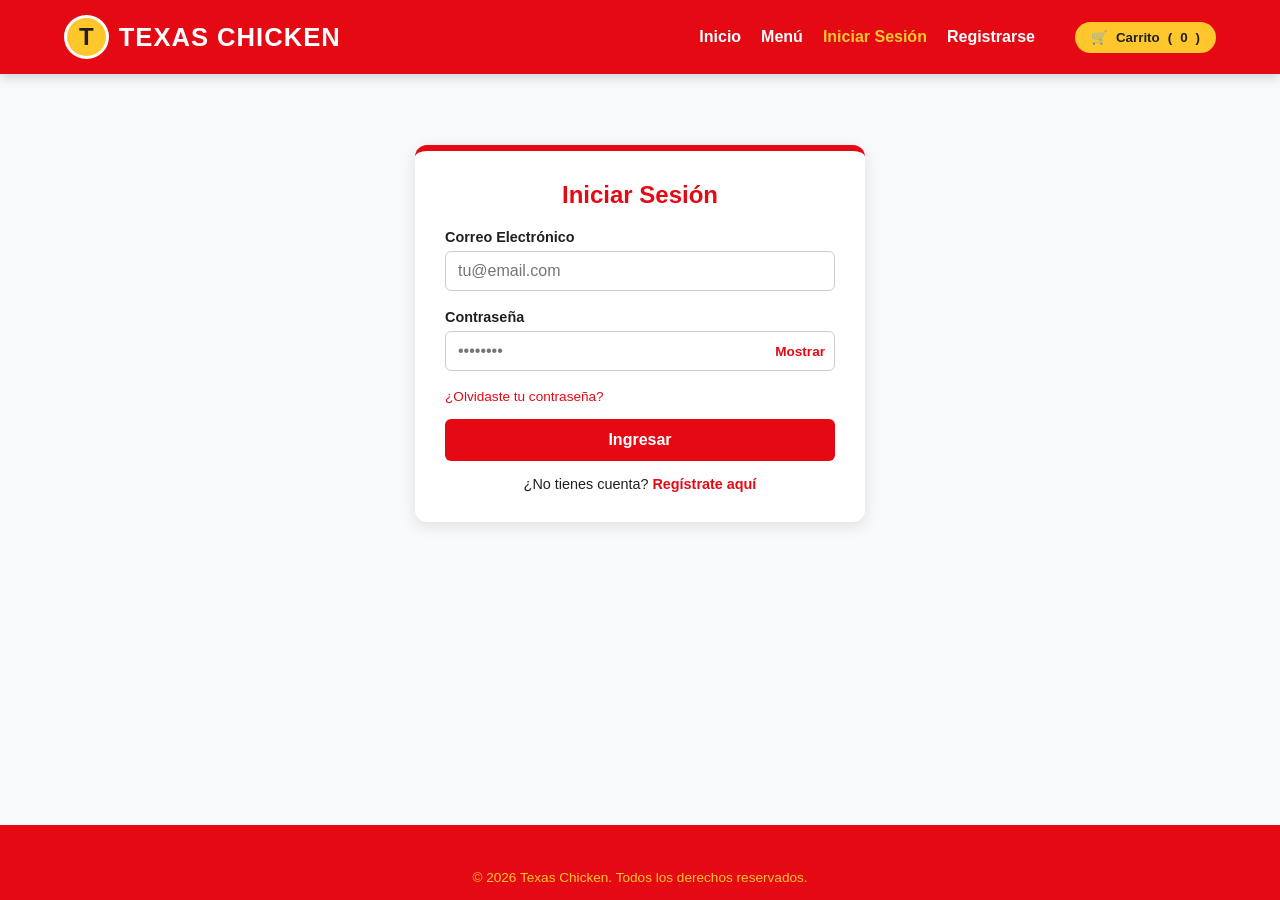
==== commit 21780b92: "correccion login" ====
--- a/login.html
+++ b/login.html
@@ -1,112 +1,87 @@
 <!DOCTYPE html>
 <html lang="es">
-
 <head>
-    <meta charset="UTF-8">
-    <meta name="viewport" content="width=device-width, initial-scale=1.0">
-    <title>Texas Cochabamba | Iniciar Sesión</title>
-    <link rel="stylesheet" href="styles.css">
+  <meta charset="UTF-8">
+  <meta name="viewport" content="width=device-width, initial-scale=1.0">
+  <title>Texas Chicken - Iniciar Sesión</title>
+  <link rel="stylesheet" href="styles.css">
 </head>
-
 <body>
 
-    <!-- NAVBAR (Barra Fija) -->
-    <nav class="navbar">
-        <a href="index.html" class="logo">
-            <div class="logo-badge">TC</div>
-            <div class="logo-text">Texas Cochabamba</div>
-        </a>
+  <nav class="navbar">
+    <a href="index.html" class="logo" aria-label="Página de inicio de Texas Chicken">
+      <span class="logo-badge">T</span>
+      <span class="logo-text">Texas Chicken</span>
+    </a>
 
-        <!-- Enlaces de navegación (Se ocultan en móvil) -->
-        <ul class="nav-links" id="nav-links">
-            <li><a href="index.html">Inicio</a></li>
-            <li><a href="menu.html">Menú</a></li>
-            <li><a href="login.html" data-auth-link="login">Iniciar Sesión</a></li>
-            <li><a href="registro.html" data-auth-link="register">Registrarse</a></li>
-            <li><button class="btn-logout hidden" id="logout-btn" type="button">Cerrar sesión</button></li>
-        </ul>
+    <button class="menu-toggle" id="mobile-menu" aria-label="Abrir menú de navegación" aria-expanded="false">☰</button>
 
-        <!-- Acciones Derecha: Menú y Carrito (Siempre visibles en móvil) -->
-        <div class="nav-right-actions">
-            <!-- Botón Hamburguesa -->
-            <div class="menu-toggle" id="mobile-menu">☰</div>
+    <ul class="nav-links">
+      <li><a href="index.html">Inicio</a></li>
+      <li><a href="menu.html">Menú</a></li>
+      <li data-auth-link="login"><a href="login.html" class="active">Iniciar Sesión</a></li>
+      <li data-auth-link="register"><a href="registro.html">Registrarse</a></li>
+      <li><button id="logout-btn" class="btn-logout hidden">Cerrar Sesión</button></li>
+    </ul>
 
-            <!-- Contenedor del carrito -->
-            <div class="cart-container">
-                <button class="btn-cart" id="cart-btn">
-                    🛒 <span class="cart-text">Carrito</span> (<span id="cart-counter">0</span>)
-                </button>
-                <div class="cart-dropdown" id="cartDropdown">
-                    <h4>Tu Pedido</h4>
-                    <ul class="cart-items-list" id="cartItemsList"></ul>
-                    <div class="cart-total">Total: Bs.<span id="cartTotal">0.00</span></div>
-                </div>
-            </div>
+    <div class="nav-right-actions">
+      <div class="cart-container">
+        <button class="btn-cart" id="cart-btn" aria-label="Carrito de compras">
+          🛒 <span class="cart-text-mobile-hide">Carrito</span> (<span id="cart-counter">0</span>)
+        </button>
+        <div class="cart-dropdown" id="cartDropdown">
+          <h4>Tu Pedido</h4>
+          <ul class="cart-items-list" id="cartItemsList"></ul>
+          <div class="cart-total">Total: Bs. <span id="cartTotal">0.00</span></div>
         </div>
-    </nav>
+      </div>
+    </div>
+  </nav>
 
-    <!-- CONTENIDO PRINCIPAL -->
-    <main class="main-container">
-        <section class="page-section">
-            <div class="form-container">
-                <h2>Iniciar Sesión</h2>
-                <form id="form-login">
-                    <div class="form-group">
-                        <label for="login-email">Correo Electrónico</label>
-                        <input type="email" id="login-email" placeholder="tu@email.com" required>
-                    </div>
-                    <div class="form-group">
-                        <label for="login-password">Contraseña</label>
-                        <input type="password" id="login-password" placeholder="••••••••" required>
-                    </div>
-                    <button type="submit" class="btn-submit">Entrar</button>
-                </form>
+  <main class="main-container">
+    <div class="form-container page-section">
+      <h2>Iniciar Sesión</h2>
+      
+      <!-- P2: Explicación previa en caso de ser redirigido sin sesión -->
+      <div id="login-alert" class="hidden" style="background-color: #fff3cd; color: #856404; padding: 10px; border-radius: 6px; margin-bottom: 15px; font-size: 0.9rem;"></div>
 
-                <!-- ENLACE A REGISTRO -->
-                <p class="register-redirect">
-                    ¿No tienes cuenta? <a href="registro.html">Créate una</a>
-                </p>
-            </div>
-        </section>
-    </main>
+      <form id="form-login" novalidate>
+        <div class="form-group">
+          <label for="email">Correo Electrónico</label>
+          <input type="email" id="email" required placeholder="tu@email.com">
+          <span class="error-msg"></span>
+        </div>
 
-    <!-- FOOTER -->
-    <footer>
-        <div class="footer-info">
-            <div class="info-box">
-                <h4>🕒 Horarios</h4>
-                <p>Lunes - Domingo:<br>11:00 AM - 10:00 PM</p>
-            </div>
-            <div class="info-box">
-                <h4>🛵 Delivery</h4>
-                <p>Zonas Centro y Norte.<br>Costo: Bs. 10 (Tiempo 30-45 min)</p>
-            </div>
-            <div class="info-box">
-                <h4>💳 Métodos de Pago</h4>
-                <p>Efectivo, QR, Transferencia y Tarjeta al recibir.</p>
-            </div>
-            <div class="info-box">
-                <h4>📍 Dirección y Contacto</h4>
-                <p>Av. América #123, Cochabamba<br>Tel: +591 77712345</p>
-            </div>
+        <div class="form-group">
+          <label for="password">Contraseña</label>
+          <div class="password-field-wrapper">
+            <input type="password" id="password" required placeholder="••••••••">
+            <!-- P2: Opción para mostrar/ocultar contraseña -->
+            <button type="button" class="btn-toggle-password">Mostrar</button>
+          </div>
+          <span class="error-msg"></span>
         </div>
-        <div class="footer-content">
-            <div>
-                <h3>Texas Cochabamba</h3>
-                <p>El verdadero sabor del pollo frito.</p>
-            </div>
-            <div class="social-links">
-                <a href="https://www.facebook.com/p/TEXAS-Cochabamba-61589347496199/" target="_blank"
-                    rel="noopener">Facebook</a>
-                <a href="https://www.instagram.com/texascbba/" target="_blank" rel="noopener">Instagram</a>
-            </div>
+
+        <!-- P2: Recuperación de contraseña -->
+        <div class="form-options">
+          <a href="#" class="forgot-link" onclick="alert('Instrucciones enviadas a tu correo para restablecer la contraseña.'); return false;">¿Olvidaste tu contraseña?</a>
         </div>
-        <div class="copyright">
-            &copy; 2026 Texas Cochabamba. Todos los derechos reservados.
-        </div>
-    </footer>
 
-    <script src="script.js"></script>
+        <button type="submit" class="btn-submit">Ingresar</button>
+      </form>
+
+      <div class="register-redirect">
+        ¿No tienes cuenta? <a href="registro.html">Regístrate aquí</a>
+      </div>
+    </div>
+  </main>
+
+  <footer>
+    <div class="copyright">
+      &copy; 2026 Texas Chicken. Todos los derechos reservados.
+    </div>
+  </footer>
+
+  <script src="script.js"></script>
 </body>
-
 </html>
--- a/styles.css
+++ b/styles.css
@@ -6,6 +6,8 @@
   --bg-white: #FFFFFF;
   --text-dark: #1F1F1F;
   --light-gray: #F8F9FA;
+  /* P2: Rojo oscuro accesible para mayor contraste de texto */
+  --accessible-red-text: #8A0000; 
 }
 
 * {
@@ -16,7 +18,8 @@
 }
 
 /* FIX CRÍTICO: Prevenir scroll horizontal en móviles */
-html, body {
+html,
+body {
   overflow-x: hidden;
   width: 100%;
 }
@@ -27,11 +30,10 @@
   display: flex;
   flex-direction: column;
   min-height: 100vh;
-  /* IMPORTANTE: Añadimos padding para que la barra fija no tape el contenido */
-  padding-top: 75px; 
-}
-
-/* NAVBAR FIJO PARA SIEMPRE */
+  padding-top: 75px;
+}
+
+/* NAVBAR FIJO */
 .navbar {
   background-color: var(--primary-red);
   display: flex;
@@ -39,8 +41,6 @@
   align-items: center;
   padding: 15px 5%;
   box-shadow: 0 4px 10px rgba(0, 0, 0, 0.15);
-  
-  /* Esto asegura que SIEMPRE te siga al hacer scroll */
   position: fixed;
   top: 0;
   left: 0;
@@ -56,9 +56,10 @@
   text-decoration: none;
 }
 
+/* P2: Mejor contraste en la insignia del logo (texto oscuro sobre amarillo) */
 .logo-badge {
   background-color: var(--secondary-yellow);
-  color: var(--primary-red);
+  color: var(--text-dark);
   font-weight: 900;
   font-size: 1.5rem;
   padding: 5px 12px;
@@ -74,13 +75,24 @@
   text-transform: uppercase;
 }
 
-/* MENÚ HAMBURGUESA */
+/* P1: Estilos para botón menú hamburguesa interactivo */
 .menu-toggle {
-  display: none; /* Oculto en PC */
+  display: none;
+  background: transparent;
+  border: none;
   color: var(--bg-white);
   font-size: 2rem;
   cursor: pointer;
-  user-select: none;
+  padding: 0 5px;
+  line-height: 1;
+}
+
+.menu-toggle:focus-visible,
+.btn-cart:focus-visible,
+.btn-logout:focus-visible,
+.nav-links a:focus-visible {
+  outline: 3px solid var(--secondary-yellow);
+  outline-offset: 2px;
 }
 
 .nav-right-actions {
@@ -133,7 +145,9 @@
 }
 
 /* CARRITO EN NAVBAR */
-.cart-container { position: relative; }
+.cart-container {
+  position: relative;
+}
 
 .btn-cart {
   background-color: var(--secondary-yellow);
@@ -149,7 +163,22 @@
   transition: background-color 0.2s;
 }
 
-.btn-cart:hover { background-color: #e6b225; }
+.btn-cart:hover {
+  background-color: #e6b225;
+}
+
+/* P1: Ocultar visualmente la palabra 'Carrito' en móvil sin borrarla para lectores de pantalla */
+.sr-only {
+  position: absolute;
+  width: 1px;
+  height: 1px;
+  padding: 0;
+  margin: -1px;
+  overflow: hidden;
+  clip: rect(0, 0, 0, 0);
+  white-space: nowrap;
+  border: 0;
+}
 
 /* DESPLEGABLE DEL CARRITO */
 .cart-dropdown {
@@ -157,7 +186,7 @@
   position: absolute;
   right: 0;
   top: 45px;
-  width: 320px;
+  width: 340px;
   background-color: var(--bg-white);
   color: var(--text-dark);
   border-radius: 8px;
@@ -167,129 +196,654 @@
   border-top: 4px solid var(--primary-red);
 }
 
-.cart-dropdown.active { display: block; }
-.cart-dropdown h4 { color: var(--primary-red); margin-bottom: 10px; border-bottom: 1px solid #eee; padding-bottom: 5px; }
-.cart-items-list { list-style: none; max-height: 200px; overflow-y: auto; margin-bottom: 10px; }
-.cart-item { display: flex; justify-content: space-between; align-items: center; padding: 8px 0; border-bottom: 1px solid #eee; font-size: 0.9rem; }
-.btn-remove { background-color: var(--primary-red); color: var(--bg-white); border: none; border-radius: 50%; width: 22px; height: 22px; cursor: pointer; font-weight: bold; line-height: 1; transition: 0.2s; }
-.btn-remove:hover { background-color: var(--accent-dark-red); }
-.cart-total { font-weight: bold; text-align: right; margin-top: 10px; font-size: 1rem; }
+.cart-dropdown.active {
+  display: block;
+}
+
+.cart-dropdown h4 {
+  color: var(--primary-red);
+  margin-bottom: 10px;
+  border-bottom: 1px solid #eee;
+  padding-bottom: 5px;
+}
+
+.cart-items-list {
+  list-style: none;
+  max-height: 250px;
+  overflow-y: auto;
+  margin-bottom: 10px;
+}
+
+/* P2: Controles de cantidad en el carrito (+ / -) y eliminar */
+.cart-item {
+  display: flex;
+  justify-content: space-between;
+  align-items: center;
+  padding: 8px 0;
+  border-bottom: 1px solid #eee;
+  font-size: 0.9rem;
+  gap: 8px;
+}
+
+.cart-item-details {
+  flex: 1;
+  display: flex;
+  flex-direction: column;
+}
+
+.cart-item-controls {
+  display: flex;
+  align-items: center;
+  gap: 6px;
+}
+
+.btn-qty {
+  background-color: #e0e0e0;
+  border: none;
+  width: 24px;
+  height: 24px;
+  border-radius: 4px;
+  cursor: pointer;
+  font-weight: bold;
+}
+
+.btn-qty:hover {
+  background-color: var(--secondary-yellow);
+}
+
+.btn-remove {
+  background-color: var(--primary-red);
+  color: var(--bg-white);
+  border: none;
+  border-radius: 50%;
+  width: 22px;
+  height: 22px;
+  cursor: pointer;
+  font-weight: bold;
+  line-height: 1;
+  transition: 0.2s;
+  margin-left: 5px;
+}
+
+.btn-remove:hover {
+  background-color: var(--accent-dark-red);
+}
+
+.cart-total {
+  font-weight: bold;
+  text-align: right;
+  margin-top: 10px;
+  font-size: 1rem;
+}
 
 /* CONTENEDOR PRINCIPAL */
-.main-container { flex: 1; max-width: 1200px; width: 100%; margin: 0 auto; padding: 30px 20px; }
-.page-section { animation: fadeIn 0.3s ease-in-out; }
-@keyframes fadeIn { from { opacity: 0; transform: translateY(5px); } to { opacity: 1; transform: translateY(0); } }
+.main-container {
+  flex: 1;
+  max-width: 1200px;
+  width: 100%;
+  margin: 0 auto;
+  padding: 30px 20px;
+}
+
+.page-section {
+  animation: fadeIn 0.3s ease-in-out;
+}
+
+@keyframes fadeIn {
+  from { opacity: 0; transform: translateY(5px); }
+  to { opacity: 1; transform: translateY(0); }
+}
 
 /* HERO INICIO */
 .hero {
-  background: linear-gradient(rgba(0, 0, 0, 0.5), rgba(0, 0, 0, 0.5)), url('https://images.unsplash.com/photo-1626645738196-c2a7c87a8f58?auto=format&fit=crop&w=1200&q=80');
-  background-size: cover; background-position: center; color: var(--bg-white);
-  border-radius: 15px; padding: 80px 40px; text-align: center; margin-bottom: 40px;
-}
-.hero h1 { font-size: 3rem; margin-bottom: 15px; color: var(--secondary-yellow); text-shadow: 2px 2px 4px rgba(0, 0, 0, 0.7); }
-.hero p { font-size: 1.2rem; margin-bottom: 25px; }
-.btn-primary { display: inline-block; background-color: var(--primary-red); color: var(--bg-white); border: 2px solid var(--secondary-yellow); padding: 12px 30px; font-size: 1.1rem; font-weight: bold; border-radius: 30px; text-decoration: none; cursor: pointer; transition: 0.2s; }
-.btn-primary:hover { background-color: var(--accent-dark-red); }
-.features { display: grid; grid-template-columns: repeat(auto-fit, minmax(250px, 1fr)); gap: 20px; margin-top: 30px; }
-.feature-card { background-color: var(--bg-white); border-left: 5px solid var(--secondary-yellow); padding: 20px; border-radius: 8px; box-shadow: 0 2px 8px rgba(0, 0, 0, 0.05); }
+  background: linear-gradient(rgba(0, 0, 0, 0.6), rgba(0, 0, 0, 0.6)), url('https://images.unsplash.com/photo-1626645738196-c2a7c87a8f58?auto=format&fit=crop&w=1200&q=80');
+  background-size: cover;
+  background-position: center;
+  color: var(--bg-white);
+  border-radius: 15px;
+  padding: 80px 40px;
+  text-align: center;
+  margin-bottom: 40px;
+}
+
+.hero h1 {
+  font-size: 3rem;
+  margin-bottom: 15px;
+  color: var(--secondary-yellow);
+  text-shadow: 2px 2px 4px rgba(0, 0, 0, 0.7);
+}
+
+.hero p {
+  font-size: 1.2rem;
+  margin-bottom: 25px;
+}
+
+.btn-primary {
+  display: inline-block;
+  background-color: var(--primary-red);
+  color: var(--bg-white);
+  border: 2px solid var(--secondary-yellow);
+  padding: 12px 30px;
+  font-size: 1.1rem;
+  font-weight: bold;
+  border-radius: 30px;
+  text-decoration: none;
+  cursor: pointer;
+  transition: 0.2s;
+}
+
+.btn-primary:hover {
+  background-color: var(--accent-dark-red);
+}
+
+.features {
+  display: grid;
+  grid-template-columns: repeat(auto-fit, minmax(250px, 1fr));
+  gap: 20px;
+  margin-top: 30px;
+}
+
+.feature-card {
+  background-color: var(--bg-white);
+  border-left: 5px solid var(--secondary-yellow);
+  padding: 20px;
+  border-radius: 8px;
+  box-shadow: 0 2px 8px rgba(0, 0, 0, 0.05);
+}
 
 /* MENÚ Y PRODUCTOS */
-.section-title { color: var(--primary-red); margin-bottom: 20px; }
-.grid-menu { display: grid; grid-template-columns: repeat(auto-fill, minmax(250px, 1fr)); gap: 25px; }
-.card-product { background-color: var(--bg-white); border-radius: 12px; overflow: hidden; box-shadow: 0 4px 12px rgba(0, 0, 0, 0.08); display: flex; flex-direction: column; border: 1px solid #eee; }
-.card-product img { width: 100%; height: 180px; object-fit: cover; }
-.card-body { padding: 15px; display: flex; flex-direction: column; flex: 1; }
-.card-title { font-size: 1.2rem; color: var(--primary-red); margin-bottom: 8px; }
-.card-desc { font-size: 0.9rem; color: #666; margin-bottom: 15px; flex: 1; }
-.card-footer { display: flex; justify-content: space-between; align-items: center; }
-.price { font-size: 1.3rem; font-weight: bold; color: var(--text-dark); }
-.btn-add { background-color: var(--secondary-yellow); color: var(--text-dark); border: none; padding: 8px 14px; border-radius: 6px; font-weight: bold; cursor: pointer; transition: all 0.2s; }
-.btn-add:hover { background-color: var(--primary-red); color: var(--bg-white); }
+.section-title {
+  color: var(--primary-red);
+  margin-bottom: 20px;
+}
+
+.grid-menu {
+  display: grid;
+  grid-template-columns: repeat(auto-fill, minmax(250px, 1fr));
+  gap: 25px;
+}
+
+.card-product {
+  background-color: var(--bg-white);
+  border-radius: 12px;
+  overflow: hidden;
+  box-shadow: 0 4px 12px rgba(0, 0, 0, 0.08);
+  display: flex;
+  flex-direction: column;
+  border: 1px solid #eee;
+}
+
+.card-product img {
+  width: 100%;
+  height: 180px;
+  object-fit: cover;
+}
+
+.card-body {
+  padding: 15px;
+  display: flex;
+  flex-direction: column;
+  flex: 1;
+}
+
+.card-title {
+  font-size: 1.2rem;
+  color: var(--primary-red);
+  margin-bottom: 8px;
+}
+
+.card-desc {
+  font-size: 0.9rem;
+  color: #666;
+  margin-bottom: 15px;
+  flex: 1;
+}
+
+.card-footer {
+  display: flex;
+  justify-content: space-between;
+  align-items: center;
+}
+
+.price {
+  font-size: 1.3rem;
+  font-weight: bold;
+  color: var(--text-dark);
+}
+
+.btn-add {
+  background-color: var(--secondary-yellow);
+  color: var(--text-dark);
+  border: none;
+  padding: 8px 14px;
+  border-radius: 6px;
+  font-weight: bold;
+  cursor: pointer;
+  transition: all 0.2s;
+}
+
+.btn-add:hover {
+  background-color: var(--primary-red);
+  color: var(--bg-white);
+}
 
 /* FORMULARIOS */
-.form-container { max-width: 450px; margin: 40px auto; background-color: var(--bg-white); padding: 30px; border-radius: 12px; box-shadow: 0 4px 15px rgba(0, 0, 0, 0.1); border-top: 6px solid var(--primary-red); }
-.form-container h2 { color: var(--primary-red); margin-bottom: 20px; text-align: center; }
-.form-group { margin-bottom: 18px; }
-.form-group label { display: block; margin-bottom: 6px; font-weight: 600; font-size: 0.9rem; }
-.form-group input { width: 100%; padding: 10px 12px; border: 1px solid #ccc; border-radius: 6px; font-size: 1rem; }
-.form-group input:focus { outline: none; border-color: var(--primary-red); }
-.btn-submit { width: 100%; background-color: var(--primary-red); color: var(--bg-white); border: none; padding: 12px; border-radius: 6px; font-size: 1rem; font-weight: bold; cursor: pointer; transition: 0.2s; }
-.btn-submit:hover { background-color: var(--accent-dark-red); }
-.register-redirect { margin-top: 15px; text-align: center; font-size: 0.9rem; }
-.register-redirect a { color: var(--primary-red); text-decoration: none; font-weight: bold; }
+.form-container {
+  max-width: 450px;
+  margin: 40px auto;
+  background-color: var(--bg-white);
+  padding: 30px;
+  border-radius: 12px;
+  box-shadow: 0 4px 15px rgba(0, 0, 0, 0.1);
+  border-top: 6px solid var(--primary-red);
+}
+
+.form-container h2 {
+  color: var(--primary-red);
+  margin-bottom: 20px;
+  text-align: center;
+}
+
+.form-group {
+  margin-bottom: 18px;
+}
+
+.form-group label {
+  display: block;
+  margin-bottom: 6px;
+  font-weight: 600;
+  font-size: 0.9rem;
+}
+
+.form-group input {
+  width: 100%;
+  padding: 10px 12px;
+  border: 1px solid #ccc;
+  border-radius: 6px;
+  font-size: 1rem;
+}
+
+.form-group input:focus {
+  outline: none;
+  border-color: var(--primary-red);
+}
+
+/* P2: Alternar contraseña */
+.password-field-wrapper {
+  position: relative;
+  display: flex;
+  align-items: center;
+}
+
+.btn-toggle-password {
+  position: absolute;
+  right: 10px;
+  background: none;
+  border: none;
+  font-size: 0.85rem;
+  color: var(--primary-red);
+  cursor: pointer;
+  font-weight: bold;
+}
+
+.form-options {
+  display: flex;
+  justify-content: space-between;
+  align-items: center;
+  font-size: 0.85rem;
+  margin-bottom: 15px;
+}
+
+.forgot-link {
+  color: var(--primary-red);
+  text-decoration: none;
+}
+
+.forgot-link:hover {
+  text-decoration: underline;
+}
+
+/* P3: Mensajes textuales de error para validación */
+.error-msg {
+  color: var(--primary-red);
+  font-size: 0.8rem;
+  margin-top: 4px;
+  display: none;
+}
+
+.error-msg.active {
+  display: block;
+}
+
+.btn-submit {
+  width: 100%;
+  background-color: var(--primary-red);
+  color: var(--bg-white);
+  border: none;
+  padding: 12px;
+  border-radius: 6px;
+  font-size: 1rem;
+  font-weight: bold;
+  cursor: pointer;
+  transition: 0.2s;
+}
+
+.btn-submit:hover {
+  background-color: var(--accent-dark-red);
+}
+
+.register-redirect {
+  margin-top: 15px;
+  text-align: center;
+  font-size: 0.9rem;
+}
+
+.register-redirect a {
+  color: var(--primary-red);
+  text-decoration: none;
+  font-weight: bold;
+}
 
 /* FOOTER & INFO */
-footer { background-color: var(--primary-red); color: var(--bg-white); padding: 30px 5% 15px; margin-top: auto; }
-.footer-info { display: grid; grid-template-columns: repeat(auto-fit, minmax(200px, 1fr)); gap: 25px; max-width: 1200px; margin: 0 auto 30px; padding-bottom: 30px; border-bottom: 1px solid rgba(255, 255, 255, 0.2); }
-.info-box h4 { color: var(--secondary-yellow); margin-bottom: 8px; font-size: 1.1rem; }
-.info-box p { font-size: 0.9rem; line-height: 1.4; color: #ddd; }
-.footer-content { display: flex; flex-wrap: wrap; justify-content: space-between; align-items: center; gap: 20px; max-width: 1200px; margin: 0 auto; padding-bottom: 20px; border-bottom: 1px solid rgba(255, 255, 255, 0.2); }
-.social-links { display: flex; gap: 15px; }
-.social-links a { color: var(--bg-white); background-color: rgba(255, 255, 255, 0.15); padding: 8px 16px; border-radius: 20px; text-decoration: none; font-size: 0.9rem; font-weight: bold; transition: 0.2s; }
-.social-links a:hover { background-color: var(--secondary-yellow); color: var(--text-dark); }
-.copyright { text-align: center; padding-top: 15px; font-size: 0.85rem; color: var(--secondary-yellow); }
+footer {
+  background-color: var(--primary-red);
+  color: var(--bg-white);
+  padding: 30px 5% 15px;
+  margin-top: auto;
+}
+
+.footer-info {
+  display: grid;
+  grid-template-columns: repeat(auto-fit, minmax(200px, 1fr));
+  gap: 25px;
+  max-width: 1200px;
+  margin: 0 auto 30px;
+  padding-bottom: 30px;
+  border-bottom: 1px solid rgba(255, 255, 255, 0.2);
+}
+
+.info-box h4 {
+  color: var(--secondary-yellow);
+  margin-bottom: 8px;
+  font-size: 1.1rem;
+}
+
+.info-box p {
+  font-size: 0.9rem;
+  line-height: 1.4;
+  color: #ddd;
+}
+
+.footer-content {
+  display: flex;
+  flex-wrap: wrap;
+  justify-content: space-between;
+  align-items: center;
+  gap: 20px;
+  max-width: 1200px;
+  margin: 0 auto;
+  padding-bottom: 20px;
+  border-bottom: 1px solid rgba(255, 255, 255, 0.2);
+}
+
+.social-links {
+  display: flex;
+  gap: 15px;
+}
+
+.social-links a {
+  color: var(--bg-white);
+  background-color: rgba(255, 255, 255, 0.15);
+  padding: 8px 16px;
+  border-radius: 20px;
+  text-decoration: none;
+  font-size: 0.9rem;
+  font-weight: bold;
+  transition: 0.2s;
+}
+
+.social-links a:hover {
+  background-color: var(--secondary-yellow);
+  color: var(--text-dark);
+}
+
+.copyright {
+  text-align: center;
+  padding-top: 15px;
+  font-size: 0.85rem;
+  color: var(--secondary-yellow);
+}
 
 /* NAVEGACIÓN DE CATEGORÍAS */
-html { scroll-behavior: smooth; scroll-padding-top: 150px; }
-.menu-categories-nav { display: flex; gap: 10px; overflow-x: auto; padding: 15px 5px; margin-bottom: 30px; position: sticky; top: 80px; background-color: var(--light-gray); z-index: 90; border-radius: 8px; }
-.cat-btn { background-color: var(--bg-white); color: var(--text-dark); text-decoration: none; padding: 10px 18px; border-radius: 25px; font-weight: bold; font-size: 0.95rem; white-space: nowrap; border: 2px solid var(--secondary-yellow); transition: 0.2s ease; }
-.cat-btn:hover { background-color: var(--primary-red); color: var(--bg-white); border-color: var(--primary-red); }
-.menu-category-group { margin-bottom: 40px; }
-.category-title { color: var(--primary-red); font-size: 1.5rem; margin-bottom: 15px; padding-bottom: 5px; border-bottom: 2px solid var(--secondary-yellow); }
-
-/* COMPONENTES INYECTADOS JS: TOASTS Y MODAL (Priority 3 & 4) */
-.toast-container { position: fixed; bottom: 20px; right: 20px; z-index: 3000; display: flex; flex-direction: column; gap: 10px; }
-.toast { background: var(--text-dark); color: #fff; padding: 15px 20px; border-radius: 8px; box-shadow: 0 4px 10px rgba(0,0,0,0.3); font-size: 0.95rem; display: flex; align-items: center; gap: 10px; border-left: 4px solid var(--secondary-yellow); animation: slideIn 0.3s forwards; }
-@keyframes slideIn { from { transform: translateX(100%); opacity: 0; } to { transform: translateX(0); opacity: 1; } }
-@keyframes slideOut { from { transform: translateX(0); opacity: 1; } to { transform: translateX(100%); opacity: 0; } }
-
-.modal { display: none; position: fixed; top: 0; left: 0; width: 100%; height: 100%; background: rgba(0,0,0,0.6); z-index: 2000; align-items: center; justify-content: center; backdrop-filter: blur(3px); }
-.modal.active { display: flex; }
-.modal-content { background: #fff; padding: 30px; border-radius: 12px; max-width: 450px; width: 90%; text-align: center; position: relative; box-shadow: 0 10px 25px rgba(0,0,0,0.2); }
-.modal-close { position: absolute; top: 15px; right: 20px; font-size: 1.5rem; cursor: pointer; color: #888; }
-.modal-content h2 { color: var(--primary-red); margin-bottom: 10px; }
-.order-summary-box { background: var(--light-gray); padding: 15px; border-radius: 8px; margin: 15px 0; border: 1px dashed #ccc; text-align: left; }
-.modal-next-steps { font-size: 0.9rem; color: #555; line-height: 1.5; margin-bottom: 20px; }
-
-/* =========================================
-   MEDIA QUERIES - RESPONSIVE (MÓVIL)
-========================================= */
+html {
+  scroll-behavior: smooth;
+  scroll-padding-top: 150px;
+}
+
+/* P2: Indicador visual de desplazamiento horizontal (sombra / degradado) */
+.menu-categories-wrapper {
+  position: sticky;
+  top: 75px;
+  z-index: 90;
+  background-color: var(--light-gray);
+  margin-bottom: 30px;
+}
+
+.menu-categories-wrapper::after {
+  content: '▶';
+  position: absolute;
+  right: 5px;
+  top: 50%;
+  transform: translateY(-50%);
+  font-size: 0.8rem;
+  color: var(--primary-red);
+  pointer-events: none;
+  background: rgba(248, 249, 250, 0.8);
+  padding: 5px;
+  border-radius: 50%;
+}
+
+.menu-categories-nav {
+  display: flex;
+  gap: 10px;
+  overflow-x: auto;
+  padding: 15px 25px 15px 5px;
+  scrollbar-width: thin;
+}
+
+.cat-btn {
+  background-color: var(--bg-white);
+  color: var(--text-dark);
+  text-decoration: none;
+  padding: 10px 18px;
+  border-radius: 25px;
+  font-weight: bold;
+  font-size: 0.95rem;
+  white-space: nowrap;
+  border: 2px solid var(--secondary-yellow);
+  transition: 0.2s ease;
+}
+
+.cat-btn:hover {
+  background-color: var(--primary-red);
+  color: var(--bg-white);
+  border-color: var(--primary-red);
+}
+
+.menu-category-group {
+  margin-bottom: 40px;
+}
+
+.category-title {
+  color: var(--primary-red);
+  font-size: 1.5rem;
+  margin-bottom: 15px;
+  padding-bottom: 5px;
+  border-bottom: 2px solid var(--secondary-yellow);
+}
+
+/* COMPONENTES INYECTADOS JS: TOASTS Y MODAL */
+.toast-container {
+  position: fixed;
+  bottom: 20px;
+  right: 20px;
+  z-index: 3000;
+  display: flex;
+  flex-direction: column;
+  gap: 10px;
+}
+
+.toast {
+  background: var(--text-dark);
+  color: #fff;
+  padding: 15px 20px;
+  border-radius: 8px;
+  box-shadow: 0 4px 10px rgba(0, 0, 0, 0.3);
+  font-size: 0.95rem;
+  display: flex;
+  align-items: center;
+  gap: 10px;
+  border-left: 4px solid var(--secondary-yellow);
+  animation: slideIn 0.3s forwards;
+}
+
+@keyframes slideIn {
+  from { transform: translateX(100%); opacity: 0; }
+  to { transform: translateX(0); opacity: 1; }
+}
+
+@keyframes slideOut {
+  from { transform: translateX(0); opacity: 1; }
+  to { transform: translateX(100%); opacity: 0; }
+}
+
+.modal {
+  display: none;
+  position: fixed;
+  top: 0;
+  left: 0;
+  width: 100%;
+  height: 100%;
+  background: rgba(0, 0, 0, 0.6);
+  z-index: 2000;
+  align-items: center;
+  justify-content: center;
+  backdrop-filter: blur(3px);
+}
+
+.modal.active {
+  display: flex;
+}
+
+.modal-content {
+  background: #fff;
+  padding: 30px;
+  border-radius: 12px;
+  max-width: 450px;
+  width: 90%;
+  text-align: center;
+  position: relative;
+  box-shadow: 0 10px 25px rgba(0, 0, 0, 0.2);
+}
+
+.modal-close {
+  position: absolute;
+  top: 15px;
+  right: 20px;
+  font-size: 1.5rem;
+  cursor: pointer;
+  color: #888;
+  background: transparent;
+  border: none;
+}
+
+.modal-content h2 {
+  color: var(--primary-red);
+  margin-bottom: 10px;
+}
+
+.order-summary-box {
+  background: var(--light-gray);
+  padding: 15px;
+  border-radius: 8px;
+  margin: 15px 0;
+  border: 1px dashed #ccc;
+  text-align: left;
+}
+
+.modal-next-steps {
+  font-size: 0.9rem;
+  color: #555;
+  line-height: 1.5;
+  margin-bottom: 20px;
+}
+
+/* MEDIA QUERIES */
 @media (max-width: 768px) {
-  .logo-text { font-size: 1rem; } /* Más pequeño para que quepa todo arriba */
-  .cart-container { order: 1; }     /* El carrito va primero (más a la izquierda) */
-  .menu-toggle { display: block; order: 2; } /* La hamburguesa va después (a la derecha del carrito) */
-  
-  /* Ocultamos la palabra "Carrito" en celulares para ahorrar espacio, solo queda el icono y el número */
-  .cart-text { display: none; }
-  
-  .nav-right-actions { gap: 10px; }
-  
+  .logo-text {
+    font-size: 1rem;
+  }
+
+  .cart-container {
+    order: 1;
+  }
+
+  .menu-toggle {
+    display: block;
+    order: 2;
+  }
+
+  /* P1: Ocultamiento accesible sin romper el screen reader */
+  .cart-text-mobile-hide {
+    display: none;
+  }
+
+  .nav-right-actions {
+    gap: 10px;
+  }
+
   .nav-links {
     display: none;
     flex-direction: column;
     position: absolute;
-    top: 100%; 
-    left: 0; 
+    top: 100%;
+    left: 0;
     width: 100%;
     background-color: var(--primary-red);
     padding: 20px 0;
     box-shadow: 0 10px 10px rgba(0, 0, 0, 0.2);
     align-items: stretch;
   }
-  
-  .nav-links.active { display: flex; }
-  .nav-links li { text-align: center; margin: 5px 0; padding: 0 20px; }
-  
-  .btn-logout { width: 100%; }
-  
-  /* Ajuste del desplegable del carrito en móvil */
+
+  .nav-links.active {
+    display: flex;
+  }
+
+  .nav-links li {
+    text-align: center;
+    margin: 5px 0;
+    padding: 0 20px;
+  }
+
+  .btn-logout {
+    width: 100%;
+  }
+
   .cart-dropdown {
-    width: 280px;
+    width: 290px;
     right: 5%;
-    top: 55px; /* Se abre justo debajo del carrito */
-  }
-  
-  .btn-cart { margin: 0; }
-  .hero { padding: 40px 20px; }
-  .hero h1 { font-size: 2rem; }
+    top: 55px;
+  }
+
+  .btn-cart {
+    margin: 0;
+  }
+
+  .hero {
+    padding: 40px 20px;
+  }
+
+  .hero h1 {
+    font-size: 2rem;
+  }
 }
